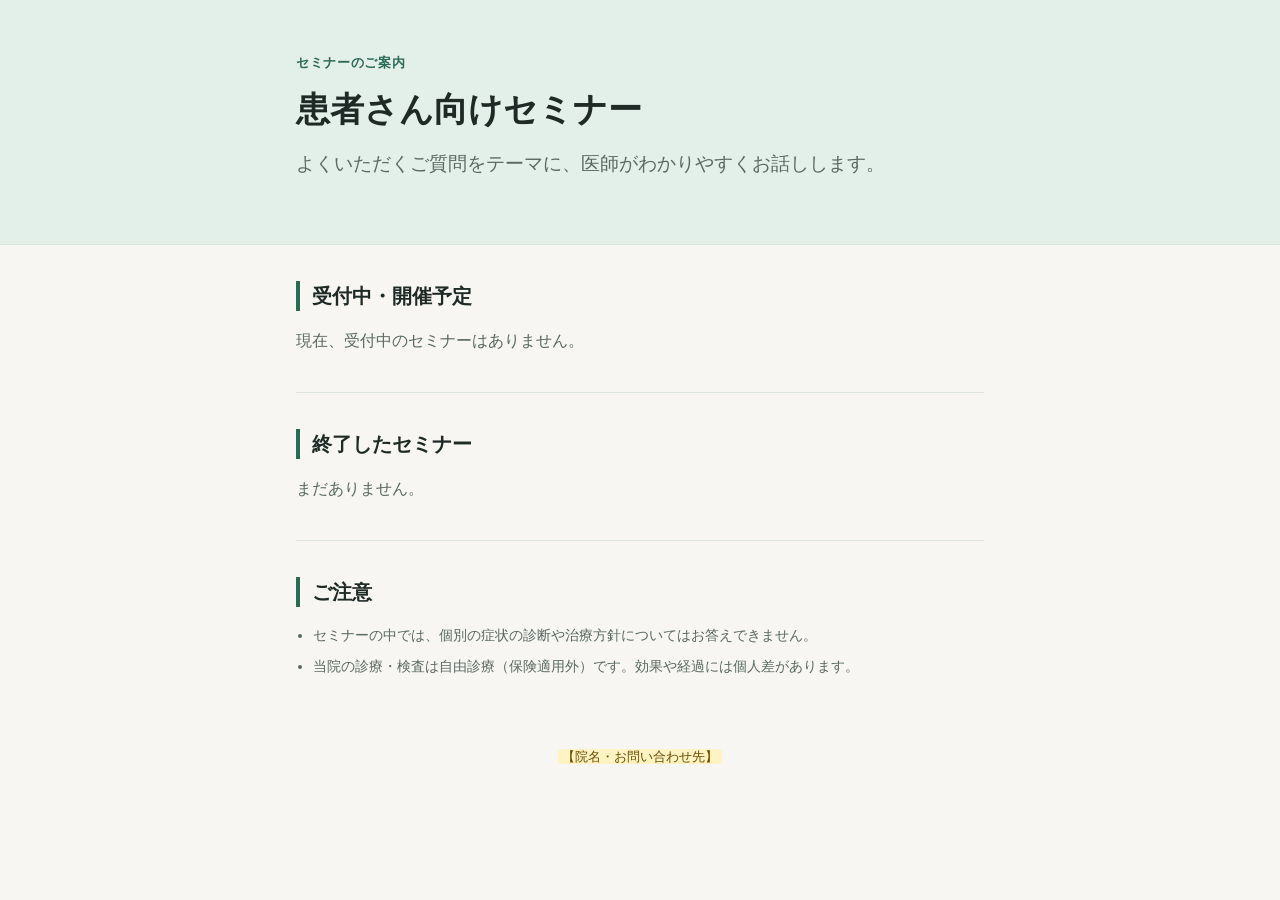
==== index.html @ e1851c32 "患者さん向けセミナー告知ページ集の土台と GI-MAP 回（下書き）を追加 一覧は seminars.json から自動で並ぶ。新しい回は _template をコピーして足す。  Co-Author" ====
<!doctype html>
<html lang="ja">
<head>
<meta charset="utf-8">
<meta name="viewport" content="width=device-width,initial-scale=1,viewport-fit=cover">
<title>患者さん向けセミナー</title>
<meta name="description" content="患者さん向けセミナーのご案内です。">
<link rel="stylesheet" href="assets/style.css">
</head>
<body>
<header class="hero">
  <div class="wrap">
    <span class="eyebrow">セミナーのご案内</span>
    <h1>患者さん向けセミナー</h1>
    <p class="sub">よくいただくご質問をテーマに、医師がわかりやすくお話しします。</p>
  </div>
</header>
<main class="wrap">
  <section>
    <h2>受付中・開催予定</h2>
    <ul class="list" id="upcoming"><li class="empty">現在、受付中のセミナーはありません。</li></ul>
  </section>
  <section>
    <h2>終了したセミナー</h2>
    <ul class="list" id="past"><li class="empty">まだありません。</li></ul>
  </section>
  <section>
    <h2>ご注意</h2>
    <ul class="notes">
      <li>セミナーの中では、個別の症状の診断や治療方針についてはお答えできません。</li>
      <li>当院の診療・検査は自由診療（保険適用外）です。効果や経過には個人差があります。</li>
    </ul>
  </section>
</main>
<footer><div class="wrap"><span class="todo">【院名・お問い合わせ先】</span></div></footer>
<script>
// seminars.json の status: "open"（受付中）/"closed"（終了）だけ載せる。"draft" は載せない。
fetch('seminars.json',{cache:'no-cache'}).then(r=>r.json()).then(list=>{
  const show=list.filter(s=>s.status==='open'||s.status==='closed')
    .sort((a,b)=>(b.date||'').localeCompare(a.date||''));
  const render=(id,items)=>{
    if(!items.length)return;
    const ul=document.getElementById(id);ul.textContent='';
    for(const s of items){
      const li=document.createElement('li');const a=document.createElement('a');
      a.className='card';a.href=s.slug+'/';
      const d=document.createElement('div');d.className='date';d.textContent=s.dateLabel||s.date||'';
      const b=document.createElement('span');b.className='badge'+(s.status==='closed'?' closed':'');
      b.textContent=s.status==='closed'?'終了':'受付中';d.append(b);
      const t=document.createElement('div');t.className='ttl';t.textContent=s.title;
      const sub=document.createElement('div');sub.className='sub2';sub.textContent=s.subtitle||'';
      a.append(d,t,sub);li.append(a);ul.append(li);
    }
  };
  render('upcoming',show.filter(s=>s.status==='open').reverse());
  render('past',show.filter(s=>s.status==='closed'));
}).catch(()=>{});
</script>
</body>
</html>
---- assets/style.css ----
:root{
  --bg:#f7f6f2;--surface:#ffffff;--fg:#1f2a27;--muted:#5a6863;--line:#dde3df;
  --accent:#2c6a58;--accent-soft:#e3efe9;--on-accent:#ffffff;--todo:#fff3c4;--todo-fg:#6b4e00;
  color-scheme:light;
}
@media (prefers-color-scheme:dark){
  :root:not([data-theme="light"]){
    --bg:#111715;--surface:#18201d;--fg:#e4ece8;--muted:#9fb0aa;--line:#2b3632;
    --accent:#7cc4ad;--accent-soft:#1f2e29;--on-accent:#0f1513;--todo:#3a3112;--todo-fg:#f3d98a;
    color-scheme:dark;
  }
}
:root[data-theme="dark"]{
  --bg:#111715;--surface:#18201d;--fg:#e4ece8;--muted:#9fb0aa;--line:#2b3632;
  --accent:#7cc4ad;--accent-soft:#1f2e29;--on-accent:#0f1513;--todo:#3a3112;--todo-fg:#f3d98a;
  color-scheme:dark;
}
*{box-sizing:border-box}
body{margin:0;background:var(--bg);color:var(--fg);
  font-family:"Hiragino Sans","Hiragino Kaku Gothic ProN","Yu Gothic","Noto Sans JP",system-ui,sans-serif;
  line-height:1.8;font-size:16px;-webkit-text-size-adjust:100%}
.wrap{max-width:720px;margin:0 auto;padding:0 16px}
header.hero{background:var(--accent-soft);border-bottom:1px solid var(--line);padding:48px 0 40px}
.eyebrow{display:inline-block;font-size:13px;font-weight:700;color:var(--accent);letter-spacing:.05em;margin-bottom:12px}
h1{font-size:clamp(24px,6vw,34px);line-height:1.4;margin:0 0 12px;text-wrap:balance}
.sub{font-size:clamp(16px,4vw,19px);color:var(--muted);margin:0 0 24px;text-wrap:balance}
.cta{display:inline-block;background:var(--accent);color:var(--on-accent);text-decoration:none;font-weight:700;
  padding:14px 28px;border-radius:999px;font-size:16px}
.cta:focus-visible{outline:3px solid var(--fg);outline-offset:3px}
main section{padding:36px 0;border-bottom:1px solid var(--line)}
main section:last-child{border-bottom:0}
h2{font-size:20px;margin:0 0 16px;padding-left:12px;border-left:4px solid var(--accent);line-height:1.5}
p{margin:0 0 12px}
.worries{list-style:none;padding:0;margin:0 0 16px;display:grid;gap:10px}
.worries li{background:var(--surface);border:1px solid var(--line);border-radius:10px;padding:12px 16px}
.worries li::before{content:"「";color:var(--muted)}
.worries li::after{content:"」";color:var(--muted)}
ol.topics{margin:0;padding-left:1.4em}
ol.topics li{margin-bottom:6px}
ul.for{margin:0;padding-left:1.2em}
ul.for li{margin-bottom:6px}
dl.info{margin:0;background:var(--surface);border:1px solid var(--line);border-radius:12px;overflow:hidden}
dl.info div{display:grid;grid-template-columns:7em 1fr;border-bottom:1px solid var(--line)}
dl.info div:last-child{border-bottom:0}
dl.info dt{font-weight:700;padding:12px 16px;background:var(--accent-soft)}
dl.info dd{margin:0;padding:12px 16px;overflow-wrap:anywhere}
.todo{background:var(--todo);color:var(--todo-fg);border-radius:4px;padding:0 4px}
.center{text-align:center;margin-top:24px}
.notes{font-size:14px;color:var(--muted);padding-left:1.2em;margin:0}
.notes li{margin-bottom:6px}
footer{padding:24px 0 40px;font-size:13px;color:var(--muted);text-align:center}
@media (max-width:480px){dl.info div{grid-template-columns:1fr}dl.info dt{padding-bottom:4px}dl.info dd{padding-top:4px}}
.back{display:inline-block;font-size:13px;color:var(--accent);text-decoration:none;margin-bottom:16px}
.back:hover{text-decoration:underline}
.list{list-style:none;padding:0;margin:0;display:grid;gap:12px}
.card{display:block;background:var(--surface);border:1px solid var(--line);border-radius:12px;padding:16px 20px;text-decoration:none;color:inherit}
.card:hover{border-color:var(--accent)}
.card:focus-visible{outline:3px solid var(--accent);outline-offset:2px}
.card .date{font-size:13px;color:var(--muted)}
.card .ttl{font-weight:700;font-size:17px;line-height:1.5;margin:2px 0}
.card .sub2{font-size:14px;color:var(--muted)}
.badge{display:inline-block;font-size:12px;font-weight:700;border-radius:999px;padding:1px 10px;margin-left:6px;background:var(--accent);color:var(--on-accent)}
.badge.closed{background:var(--line);color:var(--muted)}
.empty{color:var(--muted)}
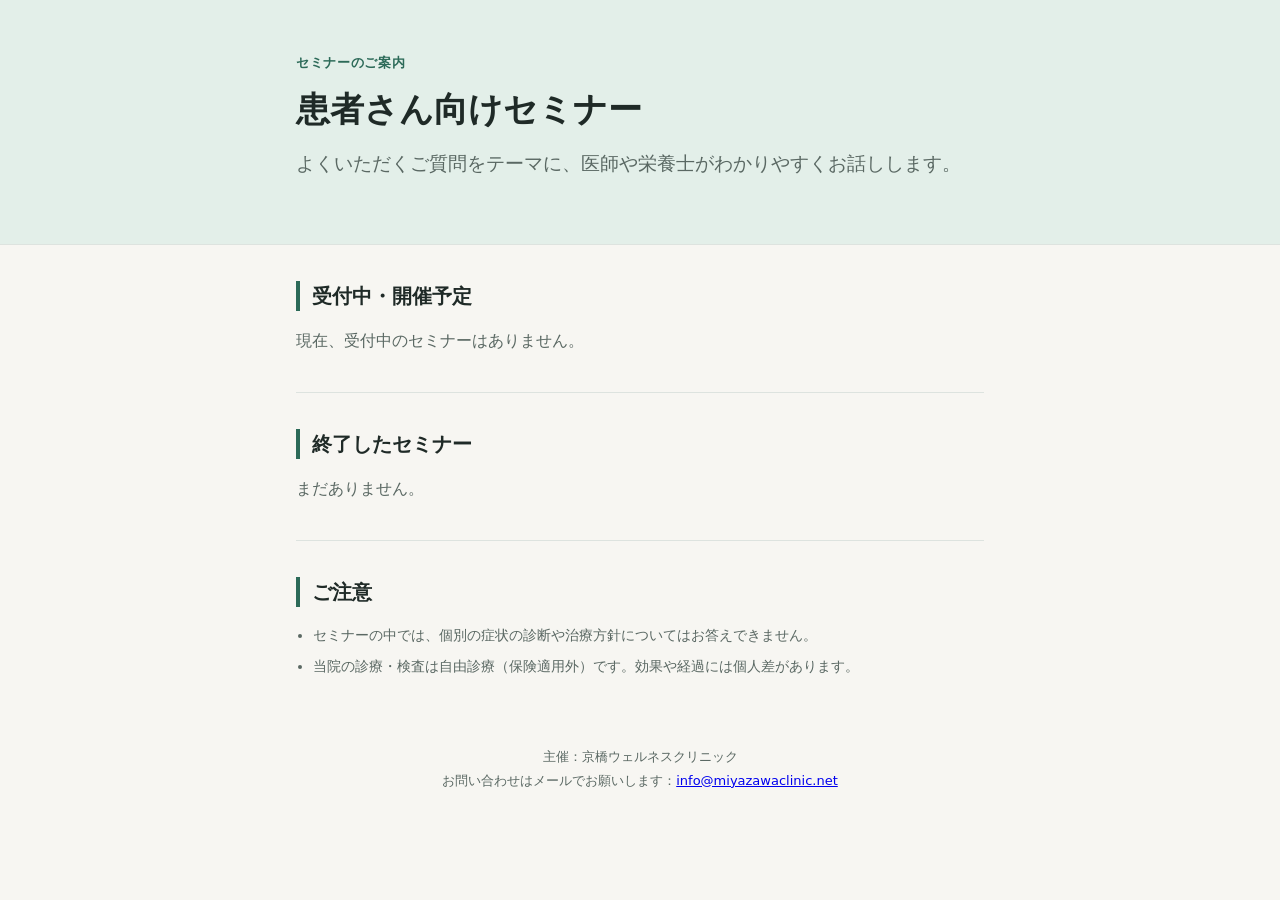
==== commit 182ae8f2: "GI-MAP回に開催情報を記入し、フォルダ名を 2027-gimap に変更 日時・方法・講師・参加費・締切・主催・お問い合わせ先を記入。申込フォームURLは未定のため下書きのまま。  Co-Auth" ====
--- a/index.html
+++ b/index.html
@@ -12,7 +12,7 @@
   <div class="wrap">
     <span class="eyebrow">セミナーのご案内</span>
     <h1>患者さん向けセミナー</h1>
-    <p class="sub">よくいただくご質問をテーマに、医師がわかりやすくお話しします。</p>
+    <p class="sub">よくいただくご質問をテーマに、医師や栄養士がわかりやすくお話しします。</p>
   </div>
 </header>
 <main class="wrap">
@@ -32,7 +32,7 @@
     </ul>
   </section>
 </main>
-<footer><div class="wrap"><span class="todo">【院名・お問い合わせ先】</span></div></footer>
+<footer><div class="wrap">主催：京橋ウェルネスクリニック<br>お問い合わせはメールでお願いします：<a href="mailto:info@miyazawaclinic.net">info@miyazawaclinic.net</a></div></footer>
 <script>
 // seminars.json の status: "open"（受付中）/"closed"（終了）だけ載せる。"draft" は載せない。
 fetch('seminars.json',{cache:'no-cache'}).then(r=>r.json()).then(list=>{
